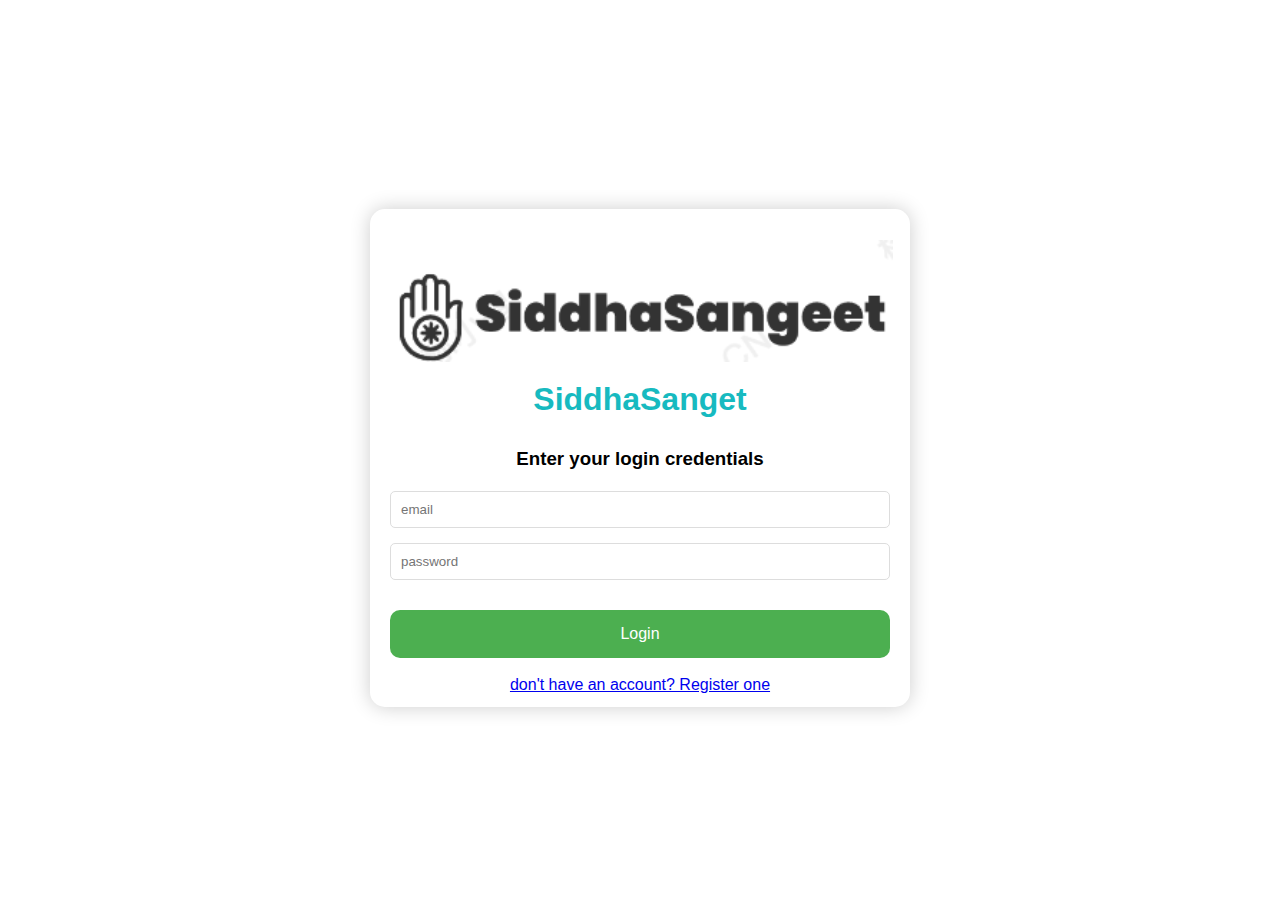
==== public/ritik.html @ 9941ddae "my 1st project" ====
<!DOCTYPE html>
<html>

<head>
	<title>Login Form</title>
	<link rel="stylesheet"
		href="css/style2.css">
</head>

<div class="alert-box">
    <p class="alert"></p>
</div>

<div class="form">
    <div class="main">
		<h1><img src="img/logo.png">SiddhaSanget</h1>
		<h3>Enter your login credentials</h3>
    <input type="email" placeholder="email" autocomplete="off" class="email" required>
    <input type="password" placeholder="password" autocomplete="off" class="password" required>
    <button class="submit-btn">Login</button>
    <a href="/Register" class="link">don't have an account? Register one</a>
</div>

<script src="js/form.js"></script>

</body>
</html>
---- public/css/style2.css ----
/*style.css*/
body {
	display: flex;	
	align-items: center;
	justify-content: center;
	font-family: sans-serif;
	line-height: 1.5;
	min-height: 100vh;
	flex-direction: column;
	margin: 0;
}

.main {
	background-color: #fff;
	border-radius: 15px;
	box-shadow: 0 0 20px rgba(0, 0, 0, 0.2);
	padding: 10px 20px;
	transition: transform 0.2s;
	width: 500px;
	text-align: center;
}
.heading{
    opacity: 0;
    text-transform: capitalize;
    text-align: center;
    font-size: 0px;
    font-weight: 300;
    margin-bottom: 50px;
}

h1 {
	color: #17bac0;
	justify-content: left;
}

label {
	display: block;
	width: 100%;
	margin-top: 10px;
	margin-bottom: 5px;
	text-align: left;
	color: #555;
	font-weight: bold;
}


input {
	display: block;
	width: 100%;
	margin-bottom: 15px;
	padding: 10px;
	box-sizing: border-box;
	border: 1px solid #ddd;
	border-radius: 5px;
}

button {
	padding: 15px;
	border-radius: 10px;
	margin-top: 15px;
	margin-bottom: 15px;
	border: none;
	color: white;
	cursor: pointer;
	background-color: #4CAF50;
	width: 100%;
	font-size: 16px;
}

.wrap {
	display: flex;
	justify-content: center;
	align-items: center;
}
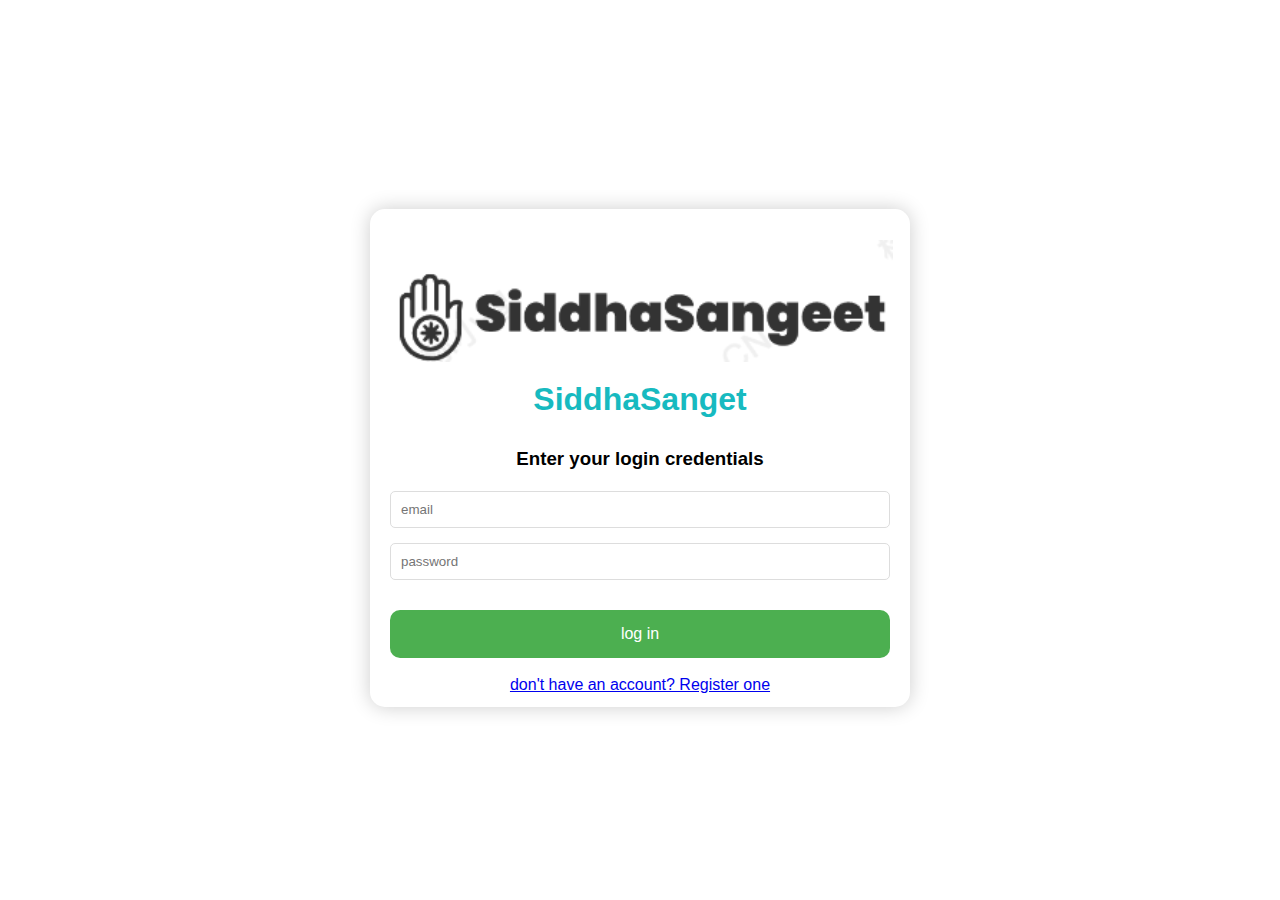
==== commit f1f430b3: "my first project" ====
--- a/public/ritik.html
+++ b/public/ritik.html
@@ -17,8 +17,8 @@
 		<h3>Enter your login credentials</h3>
     <input type="email" placeholder="email" autocomplete="off" class="email" required>
     <input type="password" placeholder="password" autocomplete="off" class="password" required>
-    <button class="submit-btn">Login</button>
-    <a href="/Register" class="link">don't have an account? Register one</a>
+    <button class="submit-btn">log in</button>
+    <a href="/register" class="link">don't have an account? Register one</a>
 </div>
 
 <script src="js/form.js"></script>
